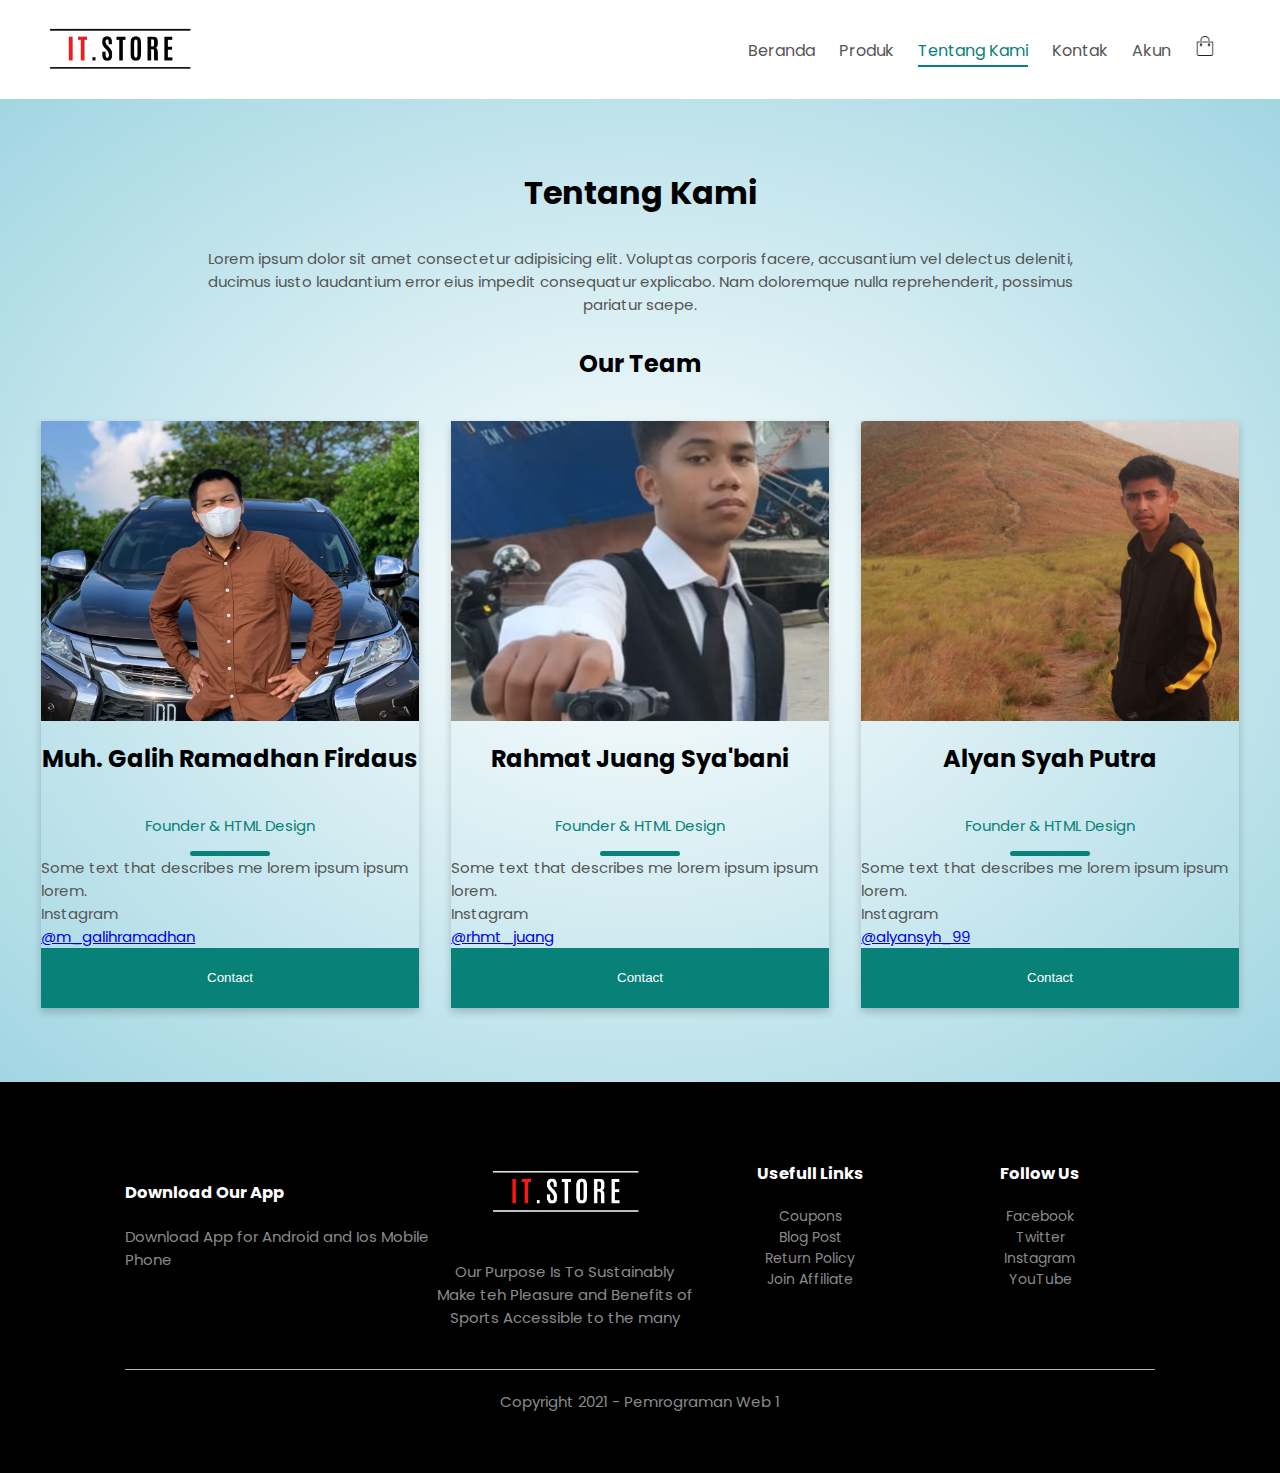
==== about.html @ a547e35e "first commit" ====
<!DOCTYPE html>
<html lang="en">
<head>
    <meta charset="UTF-8">
    <meta http-equiv="X-UA-Compatible" content="IE=edge">
    <meta name="viewport" content="width=device-width, initial-scale=1.0">
    <title>IT.STORE | Sigle Product</title>
    <link rel="stylesheet" href="final.css">
    <link rel="preconnect" href="https://fonts.googleapis.com">
    <link rel="preconnect" href="https://fonts.gstatic.com" crossorigin>
    <link href="https://fonts.googleapis.com/css2?family=Poppins:wght@300;400;500;600;700&display=swap" rel="stylesheet">
    <link rel="stylesheet" href="https://stackpath.bootstrapcdn.com/font-awesome/4.7.0/css/font-awesome.min.css">
</head>
<body>
    <div class="container">
        <div class="navbar">
            <div class="logo">
                <img src="images/IT_STORE1.png" alt="" width="150px">
            </div>
            <nav>
                <ul id="MenuItems">
                    <li><a href="index.html">Beranda</a></li>
                    <li><a href="product.html">Produk</a></li>
                    <li><a class="active" href="about.html">Tentang Kami</a></li>
                    <li><a href="contact.html">Kontak</a></li>
                    <li><a href="account.html">Akun</a></li>
                    <li><a href="cart.html"><img src="images/cart.png" width="20px"></a></li>
                </ul>
            </nav>
            <img src="images/menu.png" class="menu-icon" onclick="menutoggle()">
        </div>
    </div>

<!----------------- About ------------------------->
    <div class="about-page">
        <div class="about-section">
            <h1>Tentang Kami</h1>
            <p>Lorem ipsum dolor sit amet consectetur adipisicing elit. Voluptas corporis facere, accusantium vel delectus deleniti, ducimus iusto laudantium error eius impedit consequatur explicabo. Nam doloremque nulla reprehenderit, possimus pariatur saepe.</p>
        </div>
        <h2 style="text-align:center">Our Team</h2>
        <div class="container">
            <div class="row">
                <div class="column">
                    <div class="card">
                        <div class="foto">
                            <div class="img-galih"></div>
                            <h2  style="text-align: left;">Muh. Galih Ramadhan Firdaus</h2>
                            <p class="title" style="text-align: center;">Founder & HTML Design</p>
                            <p style="text-align: left;">Some text that describes me lorem ipsum ipsum lorem.</p>
                            <p style="text-align: left;">Instagram</p>
                            <p style="text-align: left;"><a href="https://www.instagram.com/m_galihramadhan/">@m_galihramadhan</a></p>
                            <p><button class="button">Contact</button></p>
                        </div>
                    </div>
                </div>
                <div class="column">
                    <div class="card">
                        <div class="foto">
                            <div class="img-raju"></div>
                            <h2 style="text-align: left;">Rahmat Juang Sya'bani</h2>
                            <p class="title" style="text-align: center;">Founder & HTML Design</p>
                            <p style="text-align: left;">Some text that describes me lorem ipsum ipsum lorem.</p>
                            <p style="text-align: left;">Instagram</p>
                            <p style="text-align: left;"><a href="https://www.instagram.com/rhmt_juang/">@rhmt_juang</a></p>
                            <p><button class="button">Contact</button></p>
                        </div>
                    </div>
                </div>
                <div class="column">
                    <div class="card">
                        <div class="foto">
                        <div class="img-alyan"></div>
                        <h2 style="text-align: left;">Alyan Syah Putra</h2>
                        <p class="title" style="text-align: center;">Founder & HTML Design</p>
                        <p style="text-align: left;">Some text that describes me lorem ipsum ipsum lorem.</p>
                        <p style="text-align: left;">Instagram</p>
                        <p style="text-align: left";><a href="https://www.instagram.com/alyansyh_99/">@alyansyh_99</a></p>
                        <p><button class="button">Contact</button></p>
                        </div>
                    </div>
                </div>
            </div>
        </div>
    </div>  
    

<!----------------- Footer ------------------------->
        <div class="footer">
            <div class="small-container">
                <div class="row">
                    <div class="footer-col-1">
                        <h3>Download Our App</h3>
                        <p>Download App for Android and Ios Mobile Phone</p>
                    </div>
                    <div class="footer-col-2">
                        <img src="images/IT_STORE.Putih.png" alt="">
                        <p>Our Purpose Is To Sustainably Make teh Pleasure and Benefits of Sports Accessible to the many</p>
                    </div>
                    <div class="footer-col-3">
                        <h3>Usefull Links</h3>
                        <ul>
                            <li>Coupons</li>
                            <li>Blog Post</li>
                            <li>Return Policy</li>
                            <li>Join Affiliate</li>
                        </ul>
                    </div>
                    <div class="footer-col-4">
                        <h3>Follow Us</h3>
                        <ul>
                            <li>Facebook</li>
                            <li>Twitter</li>
                            <li>Instagram</li>
                            <li>YouTube</li>
                        </ul>
                    </div>
                </div>
                <hr>
                <p class="copyright">Copyright 2021 - Pemrograman Web 1</p>
            </div>
        </div>

<!----------------- JS For Toggle Menu ------------------------->
        <script>
            var MenuItems = document.getElementById("MenuItems");

            MenuItems.style.maxHeight = "0px";

            function menutoggle(){
                if(MenuItems.style.maxHeight == "0px")
                    {
                        MenuItems.style.maxHeight = "200px";
                    }
                else
                    {
                        MenuItems.style.maxHeight = "0px";
                    }
            }
        </script>
</body>
</html>
---- final.css ----
*{
    margin: 0;
    padding: 0;
    box-sizing: border-box;
}

body{
    font-family: 'Poppins', sans-serif;
}

.navbar{
    display: flex;
    align-items: center;
    padding: 20px;
}

nav{
    flex: 1;
    text-align: right;
    justify-content: center;
}

nav ul{
    display: inline-block;
    list-style-type: none;
}

nav ul li{
    display: inline-block;
    margin-right: 20px;
    position: relative;
}

nav ul li a:hover,
nav ul li a.active{
    color:#088178
}

nav ul li a.active::after, 
nav ul li a:hover::after{
    content: "";
    width: 100%;
    height: 2px;
    background: #088178;
    position: absolute;
    bottom: -4px;
    right: 0px;
}

nav li a{
    text-decoration: none;
    color: #555;
    transition: 0.3s ease;
}

p{
    font-size: 15px;
    color: #555;
}

.container{
    max-width: 1400px;
    margin: auto;
    padding-left: 25px;
    padding-right: 25px;
}

.row{
    display: flex;
    align-items: center;
    flex-wrap: wrap;
    justify-content: space-around;
}

.col-2{
    flex-basis: 50%;
    min-width: 300px;
}

.col-2 img{
    max-width: 100%;
    padding: 10px 0px;
}

.col-2 h1{
    font-size: 50px;
    line-height: 60px;
    margin: 20px 0px;
}

.btn{
    display: inline-block;
    background: #088178;
    color: #fff;
    padding: 8px 30px;
    margin: 30px 0px;
    border-radius: 30px;
    transition: background 0.5s;
    text-decoration: none;
}

.btn:hover{
    background: #563434;
}
.header{
    background: radial-gradient(#fff,#a1d6e2);

}

.header .row{
    margin-top: 70px;
}

.categories{
    margin: 70px 0px;
}

.col-3{
    flex-basis: 30%;
    min-width: 250px;
    margin-bottom: 30px;
}

.col-3 img{
    width: 100%;
}

.small-container{
    max-width: 1080px;
    margin: auto;
    padding-left: 25px;
    padding-right: 25px;
}

.col-4{
    flex-basis: 25%;
    padding: 10px;
    min-width: 200px;
    margin-bottom: 50px;
    transition: transform 0.5s;
}

.col-4 img{
    width: 100%;
}

.title{
    text-align: center;
    margin: 0px auto;
    position: relative;
    line-height: 60px;
    color: #555;
}

.title::after{
    content: '';
    background: #088178;
    width: 80px;
    height: 5px;
    border-radius: 5px;
    position: absolute;
    bottom: 0px;
    left: 50%;
    transform: translateX(-50%);
}

h4{
    color: #555;
    font-weight: normal;
}

.col-4 p{
   font-size: 14px; 
}

.rating .fa{
    color: #088178;
}

.col-4:hover{
    transform: translateY(-5px);
}

/* ------------ Offer ------------- */
.offer{
    background: radial-gradient(#fff,#a1d6e2);
    margin-top: 80px;
    padding: 30px 0px;
}

.col-2 .offer-img{
    padding: 50px;
}

small{
    color: #555;
}

/* ------------ Testimonial ------------- */
.testimonial{
    padding-top: 100px;
}

.testimonial .col-3{
    text-align: center;
    padding: 40px 20px;
    box-shadow: 0 0 20px 0px rgba(0,0,0,0.1);
    cursor: pointer;
    transition: transform 0.5s;
}

.testimonial .col-3 img{
    width: 50px;
    margin-top: 20px;
    border-radius: 50%;
}

.testimonial .col-3:hover{
    transform: translateY(-10px);
}

.fa.fa-quote-left{
    font-size: 34px;
    color: #088178;
} 

.col-3 p{
    font-size: 12px;
    margin: 12px 0px;
    color: #777;
}

.testimonial .col-3 h3{
    font-weight: 600;
    color: #555;
    font-size: 16px;
}

/* ------------ Brands ------------- */
.brands{
    margin: 100px auto;
}

.col-5{
    width: 160px;
}

.col-5 img{
    width: 100%;
    cursor: pointer;
    filter: grayscale(100%);
}

.col-5 img:hover{
    filter: grayscale(0);
}

/* ------------ Footer ------------- */
.footer{
    background: #000;
    color: #8a8a8a;
    font-size: 14px;
    padding: 40px;
}

.footer p{
    color: #8a8a8a;
}

.footer h3{
    color: #fff;
    margin-bottom: 20px;
}

.footer-col-1, .footer-col-2, .footer-col-3, .footer-col-4{
    min-width: 230px;
    margin-bottom: 20px;
}

.footer-col-1{
    flex-basis: 30%;
}

.footer-col-2{
    flex: 1;
    text-align: center;
}

.footer-col-2 img{
    width: 160px;
    margin-bottom: 40px;
}

.footer-col-3, .footer-col-4{
    flex-basis: 12%;
    text-align: center;
}

ul{
    list-style-type: none;
}

.app-logo{
    margin-top: 20px;
}

.app-logo img{
    width: 140px;
}

.footer hr{
    border: none;
    background: #b5b5b5;
    height: 1px;
    margin: 20px 0;
}

.copyright{
    margin-bottom: 20px;
    text-align: center;
}

.menu-icon{
    width: 28px;
    margin-left: 20px;
    display: none;
}

/* ------------ All Pruducts Page ------------- */
.row-2{
    justify-content: space-between;
    margin: 100px auto 50px;
}

select{
    border: 1px solid #088178;
    padding: 5px;
}

select:focus{
    outline: none;
}

.page-btn{
    margin: 0 auto 80px;
}

.page-btn span{
    display: inline-block;
    border: 1px solid #088178;
    margin-left: 10px;
    width: 40px;
    height: 40px;
    text-align: center;
    line-height: 40px;
    cursor: pointer;
}

.page-btn span:hover{
    background: #088178;
    color: #fff;
}

/* ------------ Single Product Details ------------- */
.single-product{
    margin-top: 80px;
}

.single-product .col-2 img{
    padding: 0;
}

.single-product .col-2{
    padding: 20px;
}

.single-product h4{
    margin: 20px 0;
    font-size: 22px;
    font-weight: bold;
}

.single-product select{
    display: block;
    padding: 10px;
    margin-top: 20px;
}

.single-product input{
    width: 50px;
    height: 40px;
    padding-left: 10px;
    font-size: 20px;
    margin-right: 10px;
    border: 1px solid #088178;
}

input:focus{
    outline: none;
}

.single-product .fa{
    color: #088178;
    margin-left: 10px;
}

.small-img-row{
    display: flex;
    justify-content: space-between;
}

.small-img-col{
    flex-basis: 24%;
    cursor: pointer;
}

/* ------------ Cart Items ------------- */
.cart-page{
    margin: 80px auto;
}

table{
    width: 100%;
    border-collapse: collapse;
}

.cart-info{
    display: flex;
    flex-wrap: wrap;
}

th{
    text-align: left;
    padding: 5px;
    color: #fff;
    background: #088178;
    font-weight: normal;
}

td{
    padding: 10px 5px;
}

td input{
    width: 40px;
    height: 30px;
    padding: 5px;
}

td a{
    color: #088178;
    font-size: 12px;
}

td img{
    width: 80px;
    height: 80px;
    margin-right: 10px;
}

.total-price{
    display: flex;
    justify-content: flex-end;
}

.total-price table{
    border-top: 3px solid #088178;
    width: 100%;
    max-width: 460px;
}

td:last-child{
    text-align: right;
}

th:last-child{
    text-align: right;
}

/* ------------ Contact-Page ------------- */
.contact-page{
    padding: 50px 0;
    background: radial-gradient(#fff,#a1d6e2)
}

.contact-page .row{
    width: 100%;
    justify-content: center;
    align-items: center;
    display: flex;
}

.contact-page .content{
    max-width: 800px;
    text-align: center;
}

.contact-page .content h2{
    font-size: 30px;
    font-weight: 500;
    color:#088178;
}

.contact-page .content p{
    font-weight: 180;
    color: #555;
    text-align: center;
}

.contact-page .contactInfo{
    padding: 40px 0;
    width: 50%;
}

.contact-page .contactInfo .box{
    position: relative;
    padding: 20px 0;
    display: flex;
}

.contact-page .contactInfo .box .icon{
    min-width: 40px;
    height: 40px;
    background: #088178;
    display: flex;
    justify-content: center;
    align-items: center;
    border-radius: 50%;
    font-size: 20px;
}

.contact-page .contactInfo .box .text{
    display: flex;
    margin-left: 20px;
    font-size: 15px;
    flex-direction: column;
    font-weight: 300;
}

.contact-page .contactInfo .box .text h3{
    font-weight: 500;
    color: #088178;
}

.contactForm{
    margin-top: 30px;
    margin-bottom: 40px;
    height: 20%;
    width: 30%;
    padding: 40px;
    background: #fff;
    text-align: left;
    border-radius: 5%;
}

.contactForm h2{
    font-size: 30px;
    color: #088178;
    font-weight: 500;
}

.contactForm .inputBox{
    position: relative;
    width: 100%;
    margin-top: 10px;
}

.contactForm .inputBox input,
.contactForm .inputBox textarea{
    width: 100%;
    padding: 10px 0;
    font-size: 16px;
    margin: 10px 0;
    border: none;
    border-bottom: 2px solid #333;
    outline: none;
    resize: none;
}

.contactForm .inputBox span{
    position: absolute;
    left: 0;
    padding: 5px 0;
    font-size: 16px;
    margin: 10px 0;
    pointer-events: none;
    transition: 0.5s;
    color: #666;
}

.contactForm .inputBox input:focus ~ span,
.contactForm .inputBox input:valid ~ span,
.contactForm .inputBox textarea:focus ~ span,
.contactForm .inputBox textarea:valid ~ span{
    color: #088178;
    font-size: 12px;
    transform: translateY(-20px);
}

.contactForm .inputBox input[type="submit"]{
    width: 80px;
    background: #088178;
    color: #fff;
    border: none;
    cursor: pointer;
    padding: 5px;
    font-size: 18px;
}

/* ------------ About-Page ------------- */
.about-page{
    padding: 50px 0;
    background: radial-gradient(#fff,#a1d6e2)
}

.about-page .container .foto {
    text-align: center;
    margin-top: 20px;   
    box-sizing: border-box;
}

.about-section{
    justify-content: center;
    align-items: center;
    display: flex;
    flex-direction: column;
    margin-top: none;
}

.about-section h1, h2{
    display: flex;
    padding: 20px 0;
    justify-content: center;
}

.about-section p{
    max-width: 900px;
    text-align: center;
    padding: 10px 0;
    display: flex;
    margin-top: none;
}

.about-section p a{
    color: #000;
}
.about-page .container .img-galih{
    background-image: url('images/galih.jpeg');
    height: 300px;
    background-size: cover;
    background-position: center;
}

.about-page .container .img-raju{
    background-image: url('images/raju.jpg');
    height: 300px;
    background-size: cover;
    background-position: center;
}

.about-page .container .img-alyan{
    background-image: url('images/alyan.jpg');
    height: 300px;
    background-size: cover;
    background-position: center;
}

.column {
    float: left;
    width: 33.3%;
    margin-bottom: 16px;
    padding: 0 8px;
}

.card {
    box-shadow: 0 4px 8px 0 rgba(0, 0, 0, 0.2);
    margin: 8px;
}

.title {
    color: #088178;
}

.button {
    border: none;
    outline: 0;
    display: inline-block;
    padding: 8px;
    color: white;
    background-color: #088178;
    text-align: center;
    cursor: pointer;
    width: 100%;
    height: 60px;
}

.button:hover {
    background-color: #555;
}

/* ------------ Account-Page ------------- */
.account-page{
    padding: 50px 0;
    background: radial-gradient(#fff,#a1d6e2)
}

.form-container{
    background: #fff;
    width: 300px;
    height: 400px;
    position: relative;
    text-align: center;
    padding: 20px 0;
    margin: auto;
    box-shadow: 0 0 20px 0px rgba(0,0,0,0.1);
    overflow: hidden;
}

.form-container span{
    font-weight: bold;
    padding: 0 10px;
    color: #555;
    cursor: pointer;
    width: 100px;
    display: inline-block;
}

.form-btn{
    display: inline-block;
}

.form-container form{
    max-width: 300px;
    padding: 0 20px;
    position: absolute;
    top: 130px;
    transition: transform 1s;
}

form input{
    width: 100%;
    height: 30px;
    margin: 10px 0;
    border: 1px solid #ccc;
}

form .btn{
    width: 100%;
    border: none;
    cursor: pointer;
    margin: 10px 0;
}

form .btn:focus{
    outline: none;
}

#LoginForm{
    left: -300px;
}

#LoginForm a{
    text-decoration: none;
}

#RegForm{
    left: 0;
}

font a{
    font-size: 12px;
}

#Indicator{
    width: 100px;
    border: none;
    background: #088178;
    height: 3px;
    margin-top: 8px;
    transform: translateX(100px);
    transition: transform 1s;
}

/* ------------ Media Query For Menu ------------- */
@media only screen and (max-width: 800px){
    nav ul{
        position: absolute;
        top: 70px;
        left: 0;
        background: #333;
        width: 100%;
        overflow: hidden;
        transition: max-heigth 0.5s;
    }

    nav ul li{
        display: block;
        margin-right: 50px;
        margin-top: 10px;
        margin-bottom: 10px;
    }

    .menu-icon{
        display: block;
        cursor: pointer;
    }
}

/* ------------ Media Query For Less Than 600 Screen Size ------------- */
@media only screen and (max-width: 600px){
    .row{
        text-align: center;
    }

    .col-2, .col-3, .col-4{
        flex-basis: 100%;
    }

    .single-product .row{
        text-align: left;
    }

    .single-product .col-2{
        padding: 20px 0;
    }

    .single-product h1{
        font-size: 26px;
        line-height: 32px;
    }

    .cart-info p{
        display: none;
    }

    .contact-page{
        padding: 50px;
    }

    .contact-page .row{
        flex-direction: column;
    }

    .contact-page .contactInfo{
        margin-bottom: 40px;
    }

    .contact-page .contactInfo,
    .contactForm{
        width: 100%;
    }
}
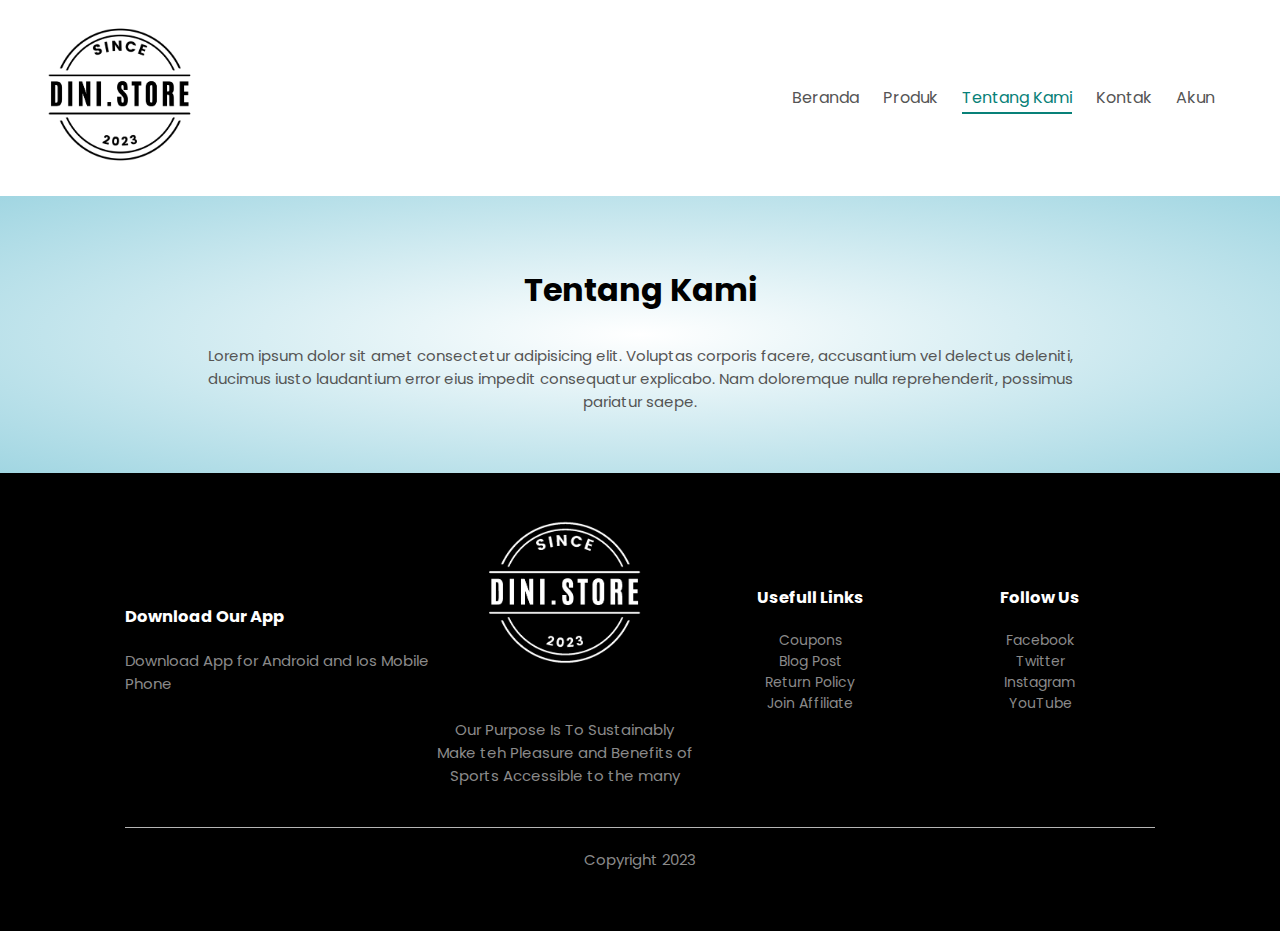
==== commit 4bd84fe6: "first commit" ====
--- a/about.html
+++ b/about.html
@@ -4,7 +4,7 @@
     <meta charset="UTF-8">
     <meta http-equiv="X-UA-Compatible" content="IE=edge">
     <meta name="viewport" content="width=device-width, initial-scale=1.0">
-    <title>IT.STORE | Sigle Product</title>
+    <title>DINI STORE | Sigle Product</title>
     <link rel="stylesheet" href="final.css">
     <link rel="preconnect" href="https://fonts.googleapis.com">
     <link rel="preconnect" href="https://fonts.gstatic.com" crossorigin>
@@ -15,7 +15,7 @@
     <div class="container">
         <div class="navbar">
             <div class="logo">
-                <img src="images/IT_STORE1.png" alt="" width="150px">
+                <img src="images/logo3.png" alt="" width="150px">
             </div>
             <nav>
                 <ul id="MenuItems">
@@ -24,7 +24,6 @@
                     <li><a class="active" href="about.html">Tentang Kami</a></li>
                     <li><a href="contact.html">Kontak</a></li>
                     <li><a href="account.html">Akun</a></li>
-                    <li><a href="cart.html"><img src="images/cart.png" width="20px"></a></li>
                 </ul>
             </nav>
             <img src="images/menu.png" class="menu-icon" onclick="menutoggle()">
@@ -37,52 +36,7 @@
             <h1>Tentang Kami</h1>
             <p>Lorem ipsum dolor sit amet consectetur adipisicing elit. Voluptas corporis facere, accusantium vel delectus deleniti, ducimus iusto laudantium error eius impedit consequatur explicabo. Nam doloremque nulla reprehenderit, possimus pariatur saepe.</p>
         </div>
-        <h2 style="text-align:center">Our Team</h2>
-        <div class="container">
-            <div class="row">
-                <div class="column">
-                    <div class="card">
-                        <div class="foto">
-                            <div class="img-galih"></div>
-                            <h2  style="text-align: left;">Muh. Galih Ramadhan Firdaus</h2>
-                            <p class="title" style="text-align: center;">Founder & HTML Design</p>
-                            <p style="text-align: left;">Some text that describes me lorem ipsum ipsum lorem.</p>
-                            <p style="text-align: left;">Instagram</p>
-                            <p style="text-align: left;"><a href="https://www.instagram.com/m_galihramadhan/">@m_galihramadhan</a></p>
-                            <p><button class="button">Contact</button></p>
-                        </div>
-                    </div>
-                </div>
-                <div class="column">
-                    <div class="card">
-                        <div class="foto">
-                            <div class="img-raju"></div>
-                            <h2 style="text-align: left;">Rahmat Juang Sya'bani</h2>
-                            <p class="title" style="text-align: center;">Founder & HTML Design</p>
-                            <p style="text-align: left;">Some text that describes me lorem ipsum ipsum lorem.</p>
-                            <p style="text-align: left;">Instagram</p>
-                            <p style="text-align: left;"><a href="https://www.instagram.com/rhmt_juang/">@rhmt_juang</a></p>
-                            <p><button class="button">Contact</button></p>
-                        </div>
-                    </div>
-                </div>
-                <div class="column">
-                    <div class="card">
-                        <div class="foto">
-                        <div class="img-alyan"></div>
-                        <h2 style="text-align: left;">Alyan Syah Putra</h2>
-                        <p class="title" style="text-align: center;">Founder & HTML Design</p>
-                        <p style="text-align: left;">Some text that describes me lorem ipsum ipsum lorem.</p>
-                        <p style="text-align: left;">Instagram</p>
-                        <p style="text-align: left";><a href="https://www.instagram.com/alyansyh_99/">@alyansyh_99</a></p>
-                        <p><button class="button">Contact</button></p>
-                        </div>
-                    </div>
-                </div>
-            </div>
-        </div>
     </div>  
-    
 
 <!----------------- Footer ------------------------->
         <div class="footer">
@@ -93,7 +47,7 @@
                         <p>Download App for Android and Ios Mobile Phone</p>
                     </div>
                     <div class="footer-col-2">
-                        <img src="images/IT_STORE.Putih.png" alt="">
+                        <img src="images/1logo3.png" alt="">
                         <p>Our Purpose Is To Sustainably Make teh Pleasure and Benefits of Sports Accessible to the many</p>
                     </div>
                     <div class="footer-col-3">
@@ -116,7 +70,7 @@
                     </div>
                 </div>
                 <hr>
-                <p class="copyright">Copyright 2021 - Pemrograman Web 1</p>
+                <p class="copyright">Copyright 2023</p>
             </div>
         </div>
 
--- a/final.css
+++ b/final.css
@@ -108,7 +108,7 @@
 }
 
 .header .row{
-    margin-top: 70px;
+    margin-top: 0px;
 }
 
 .categories{
